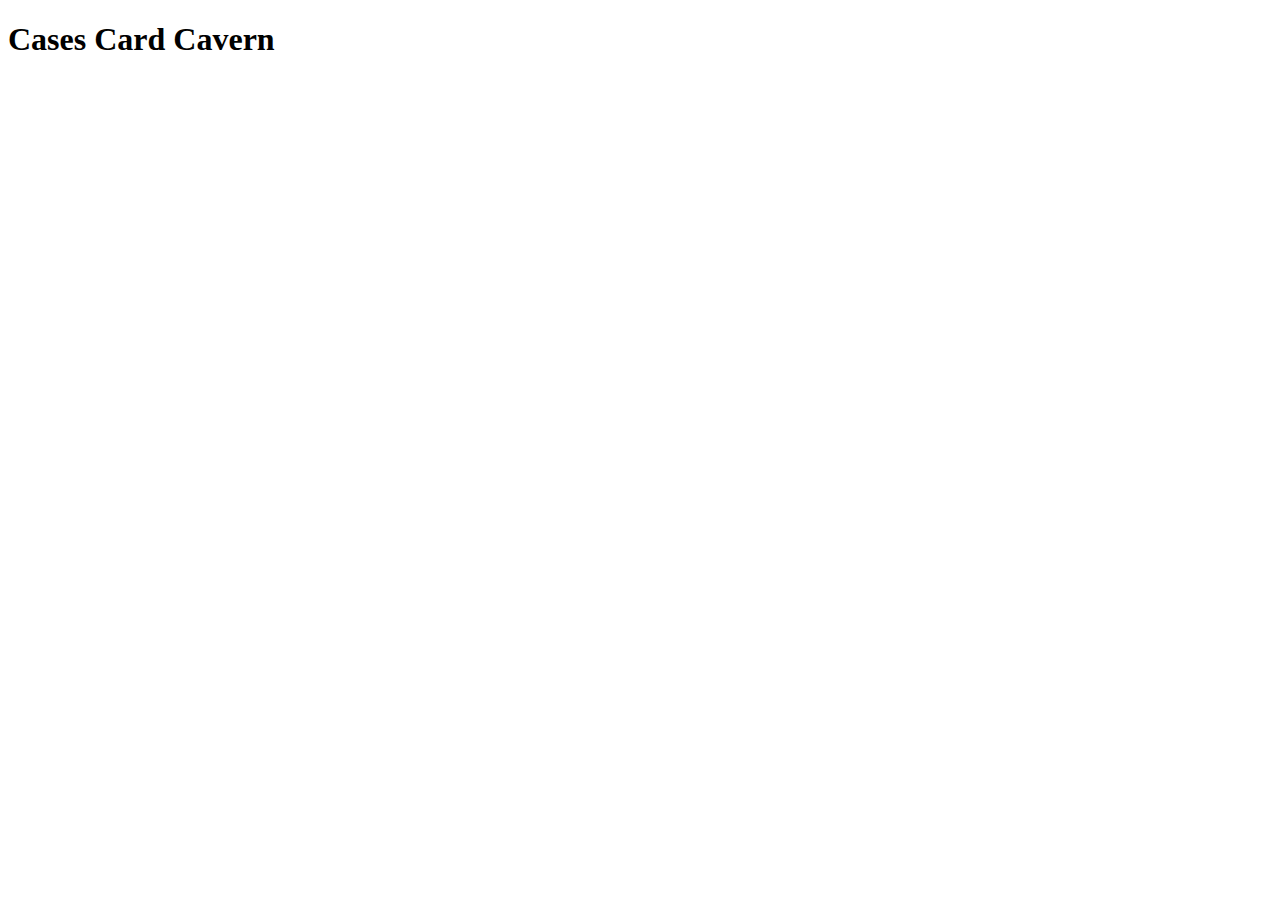
==== index.html @ c19979b1 "some styles" ====
<!DOCTYPE html>
<html lang="en">
<head>
    <meta charset="UTF-8">
    <meta name="viewport" content="width=device-width, initial-scale=1.0">
    <title>Document</title>
    <link rel="preconnect" href="https://fonts.googleapis.com">
<link rel="preconnect" href="https://fonts.gstatic.com" crossorigin>
<link href="https://fonts.googleapis.com/css2?family=Inknut+Antiqua:wght@300;400;500;600;700;800;900&display=swap" rel="stylesheet">
<link rel="stylesheet" href="styles.css" type="stylesheet">
</head>
<body>
    <header>
        <h1>Cases Card Cavern</h1>
    </header>
</body>
</html>
---- styles.css ----
.main{
    background-color: #002347;
}
.navbar{
    height: 75px;
    margin: auto;
    text-align: center;
    overflow: hidden;
}
h1, h2, h3, h4, h5, p{
    font-family: inknut-antiqua;
    color: blue
    
}
.header{
    text-align: center;
}
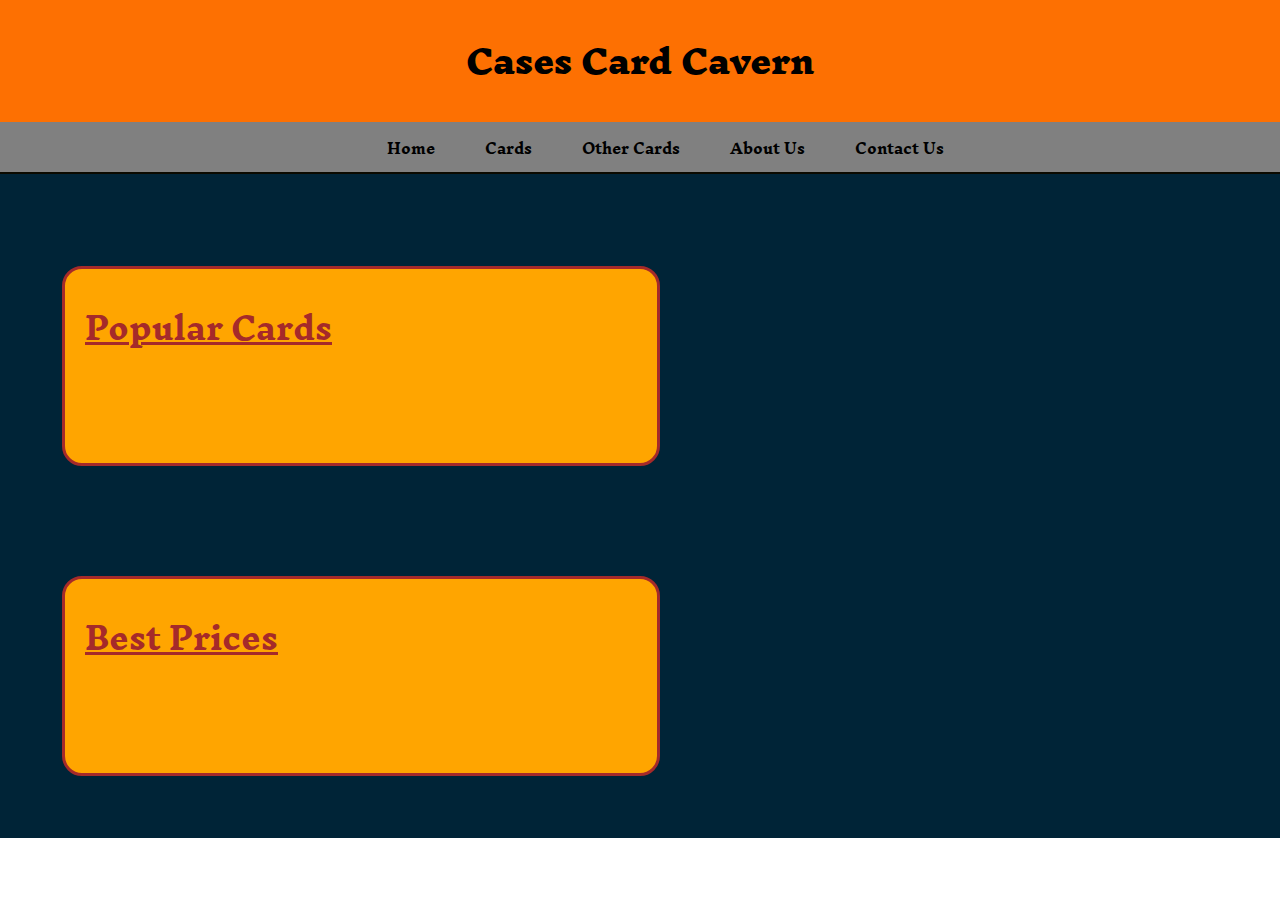
==== commit 5f5616e6: "styles and other stuff" ====
--- a/index.html
+++ b/index.html
@@ -3,15 +3,67 @@
 <head>
     <meta charset="UTF-8">
     <meta name="viewport" content="width=device-width, initial-scale=1.0">
-    <title>Document</title>
-    <link rel="preconnect" href="https://fonts.googleapis.com">
-<link rel="preconnect" href="https://fonts.gstatic.com" crossorigin>
-<link href="https://fonts.googleapis.com/css2?family=Inknut+Antiqua:wght@300;400;500;600;700;800;900&display=swap" rel="stylesheet">
-<link rel="stylesheet" href="styles.css" type="stylesheet">
+    <title>About Page</title>
+    <link rel="stylesheet" href="styles.css" type="text/css">
 </head>
 <body>
-    <header>
-        <h1>Cases Card Cavern</h1>
-    </header>
+    <style>
+        .container{
+            display: flex;
+            margin: auto;
+            padding: 20px;
+            
+        }
+        .box{
+            border-radius: 20px;
+            background-color: orange;
+            width: auto;
+            height: 200px;
+            padding: 20px;
+            border-style: solid;
+            width: 50%;
+            margin: 20px;
+            margin-top: 50px;
+            box-sizing: border-box;
+        }
+        .img{
+            display: block;
+            margin-left: auto;
+            margin-left: auto;
+            width: 100%;
+        }
+    </style>
+    
+    <div class="main">
+        <h1 style="text-align: center;"><b>Cases Card Cavern</b></h1>
+        <div class="header">
+            <div class="navbar">
+    <div class="nav">
+        <ul>
+            <li><a href="index.html">Home</a></li>
+            <li><a href="cards.html">Cards</a></li> 
+            <li><a href="othercard.html">Other Cards</a></li>
+            <li><a href="aboutus.html">About Us</a></li>
+            <li><a href="contactus.html">Contact Us</a></li>
+        </ul>
+    </div>
+    </div>
+    </div>
+    <hr color="_blank">
+    <div class="body">
+    <div class="container">
+        <div class="box">
+            <h2 style="text-decoration: underline;">Popular Cards</h2>
+            <div class="p">
+            <p></p>
+            </div>
+        </div>
+    </div>
+    <div class="container">
+        <div class="box">
+            <h2 style="text-decoration: underline;">Best Prices</h2>
+        </div>
+    </div>
+    </div>    
 </body>
 </html>--- a/styles.css
+++ b/styles.css
@@ -1,19 +1,128 @@
+@import url('https://fonts.googleapis.com/css2?family=Inknut+Antiqua:wght@300;400;500;600;700;800;900&display=swap');
+@media (max-width: 425) {
+    ul{
+    display: flex;
+    justify-content: center;
+    align-items: center;
+    list-style: none;
+}
+ul li{
+    list-style: none;
+    margin-left: 50px;
+    margin-top: 8px;
+    display: inline-block;
+    font-size: 2vw;
+    text-align: center;
+}
+ul li a{
+    font-family: inknut antiqua;
+    font-weight: bold;
+    text-align: center;
+    display: block;
+    position:relative;
+    text-decoration: none;
+    color: black;
+}
+ul li a::before{
+    content: '';
+    position: auto;
+    top: 75%;
+    left: 0%;
+    width: 0;
+    height: 2px;
+    background: #eee1c6;
+    transition: .3s;
+}
+ul li a:hover::before{
+    width: 100%;
+}
+}
+    
+*{
+    margin: 0;
+    padding: 0;
+}
 .main{
-    background-color: #002347;
+    background-color: #002437;
 }
 .navbar{
-    height: 75px;
+    height: 50px;
     margin: auto;
     text-align: center;
     overflow: hidden;
+    background-color: grey;
 }
-h1, h2, h3, h4, h5, p{
-    font-family: inknut-antiqua;
-    color: blue
+
+ul{
+    display: flex;
+    justify-content: center;
+    align-items: center;
+    list-style: none;
+}
+ul li{
+    list-style: none;
+    margin-left: 50px;
+    margin-top: 8px;
+    display: inline-block;
+    font-size: 14px;
+    text-align: center;
     
 }
+ul li a{
+    font-family: inknut antiqua;
+    font-weight: bold;
+    text-align: center;
+    display: block;
+    position:relative;
+    text-decoration: none;
+    color: black;
+}
+ul li a::before{
+    content: '';
+    position: absolute;
+    top: 75%;
+    left: 0%;
+    width: 0;
+    height: 2px;
+    background: #eee1c6;
+    transition: .3s;
+}
+ul li a:hover::before{
+    width: 100%;
+}
 .header{
+    background-color: white
+}
+.body{
+    font-family: inknut antiqua;
+    padding: 22px;      
+    font-size: 20px;
+    color: brown
+}
+.p{
+    font-family: inknut antiqua;
+    font-weight: bold;
+    color: black;
+}
+h1{
+    font-family: inknut antiqua;
     text-align: center;
+    padding: 20px;
+    background-color: #FD7002;
 }
+h2{
+    font-family: inknut antiqua;
+}
+.footer{
+    background-color: #b59b7c;
+    padding: 10px;
+}
+.contact{
+    background: color #806c61;
+    font-family: sans-serif;
+    font-weight: bold;
+}
+
+
       
 
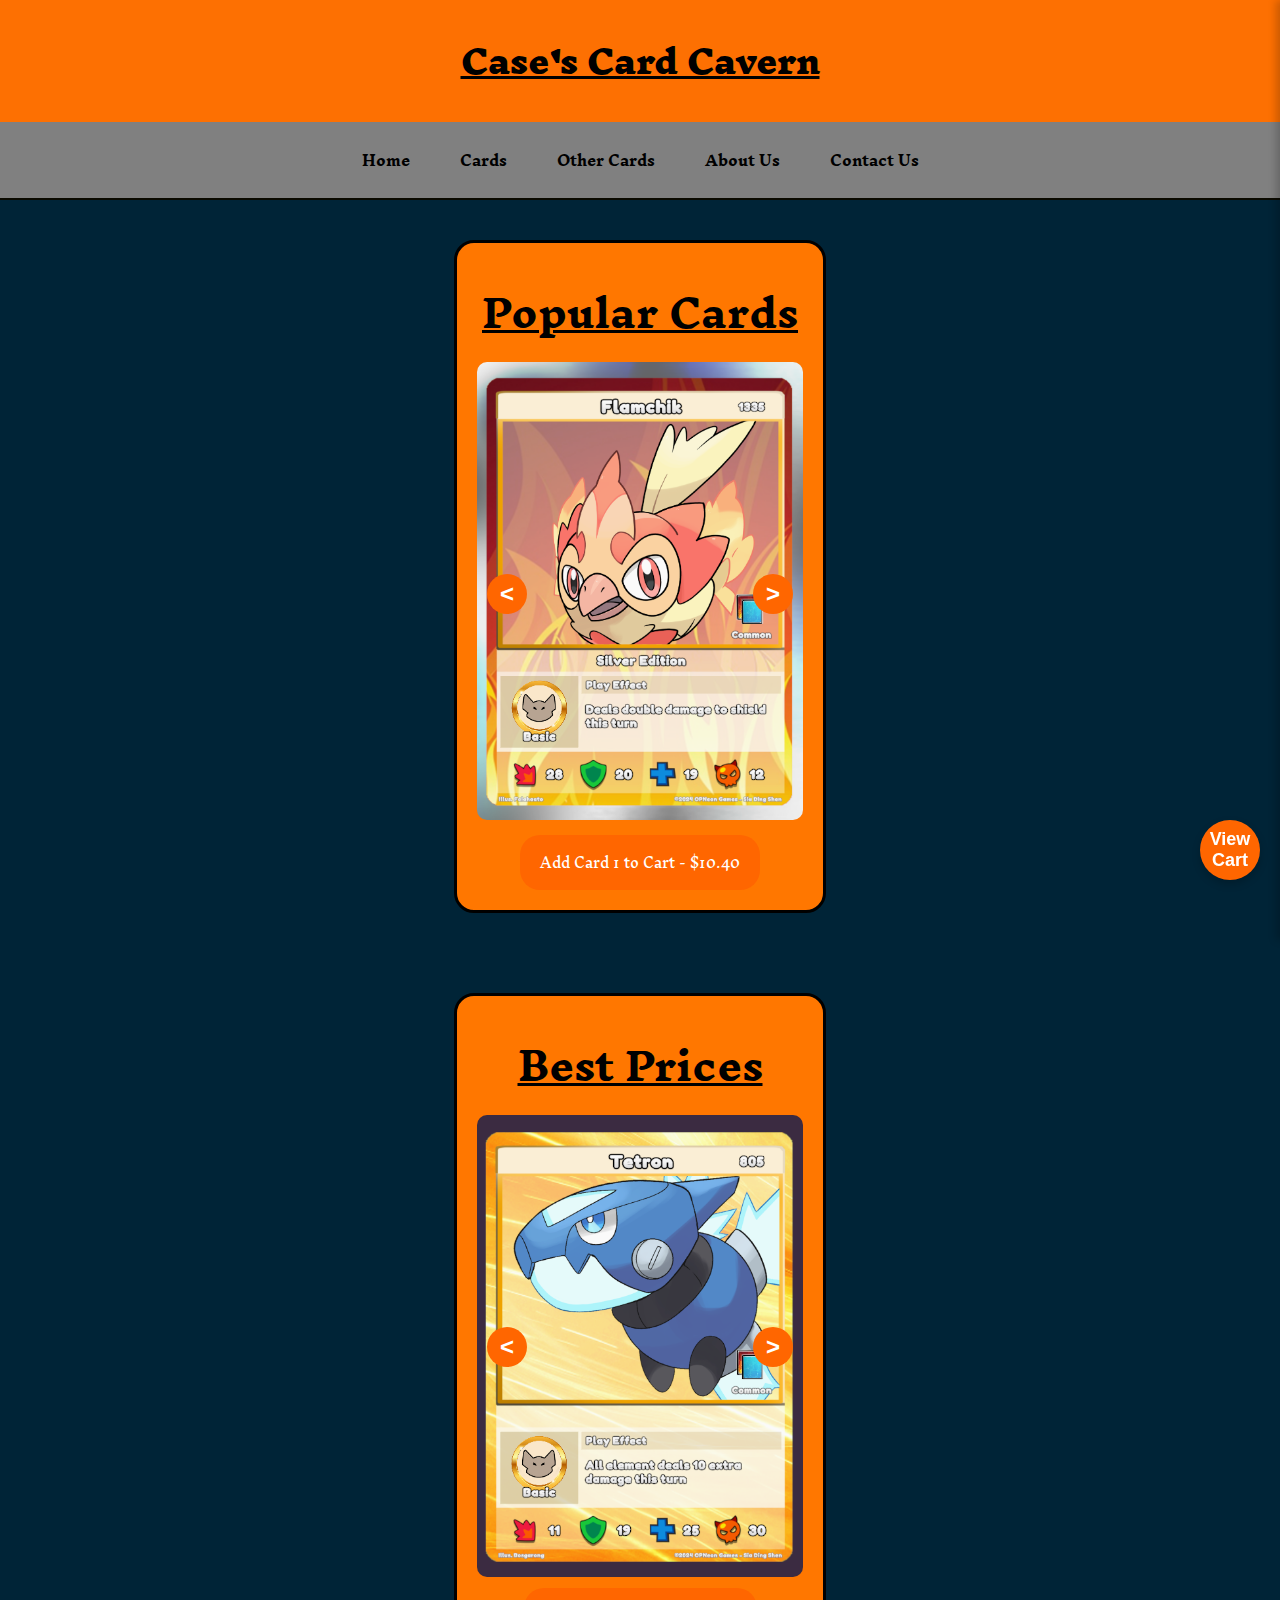
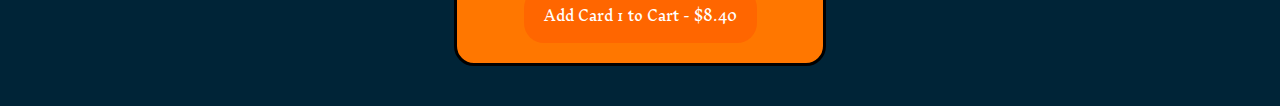
==== commit d99335e9: "added pic, carousel" ====
--- a/index.html
+++ b/index.html
@@ -3,67 +3,81 @@
 <head>
     <meta charset="UTF-8">
     <meta name="viewport" content="width=device-width, initial-scale=1.0">
-    <title>About Page</title>
+    <title>Home</title>
     <link rel="stylesheet" href="styles.css" type="text/css">
 </head>
 <body>
-    <style>
-        .container{
-            display: flex;
-            margin: auto;
-            padding: 20px;
-            
-        }
-        .box{
-            border-radius: 20px;
-            background-color: orange;
-            width: auto;
-            height: 200px;
-            padding: 20px;
-            border-style: solid;
-            width: 50%;
-            margin: 20px;
-            margin-top: 50px;
-            box-sizing: border-box;
-        }
-        .img{
-            display: block;
-            margin-left: auto;
-            margin-left: auto;
-            width: 100%;
-        }
-    </style>
-    
     <div class="main">
-        <h1 style="text-align: center;"><b>Cases Card Cavern</b></h1>
-        <div class="header">
+        <h1 style="text-align: cente r;"><a href="index.html" style="color: black;"><b>Case's Card Cavern</b></a></h1>
             <div class="navbar">
-    <div class="nav">
-        <ul>
-            <li><a href="index.html">Home</a></li>
-            <li><a href="cards.html">Cards</a></li> 
-            <li><a href="othercard.html">Other Cards</a></li>
-            <li><a href="aboutus.html">About Us</a></li>
-            <li><a href="contactus.html">Contact Us</a></li>
-        </ul>
-    </div>
-    </div>
-    </div>
+                <button class="menu-toggle" id="toggleMenu">☰ Menu</button>
+                <div class="nav" id="nav">
+                    <ul>
+                        <li><a href="index.html">Home</a></li>
+                        <li><a href="cards.html">Cards</a></li> 
+                        <li><a href="othercard.html">Other Cards</a></li>
+                        <li><a href="aboutus.html">About Us</a></li>
+                        <li><a href="contactus.html">Contact Us</a></li>
+                    </ul>
+                </div>
+            </div>
+        </div>
     <hr color="_blank">
     <div class="body">
-    <div class="container">
-        <div class="box">
-            <h2 style="text-decoration: underline;">Popular Cards</h2>
-            <div class="p">
-            <p></p>
+        <div class="container">
+            <div class="box">
+                <h2 style="text-decoration: underline;">Popular Cards</h2>
+                <div class="card-carousel">
+                    <button class="arrow left-arrow">&lt;</button>
+                    <div class="card-wrapper">
+                        <div class="card" data-name="Card 1" data-price="10.40">
+                            <img src="Picture/card1.png" alt="Card 1">
+                        </div>
+                        <div class="card" data-name="Card 2" data-price="19.30">
+                            <img src="Picture/card2.png" alt="Card 2">
+                        </div>
+                        <div class="card" data-name="Card 3" data-price="14.55">
+                            <img src="Picture/card3.png" alt="Card 3">
+                        </div>
+                    </div>
+                    <button class="arrow right-arrow">&gt;</button>
+                </div>
+                <button id="add-to-cart-btn" class="add-to-cart" style="font-family: inknut antiqua;">Add Card 1 to Cart - $7.99</button>
+            </div>
+        </div>
+        <div class="container">
+            <div class="box">
+                <h2 style="text-decoration: underline;">Best Prices</h2>
+                <div class="card-carousel">
+                    <button class="arrow left-arrow best-prices-left">&lt;</button>
+                    <div class="card-wrapper best-prices-wrapper">
+                        <div class="card" data-name="Card 1" data-price="8.40">
+                            <img src="Picture/card4.png" alt="Card 4">
+                        </div>
+                        <div class="card" data-name="Card 2" data-price="6.80">
+                            <img src="Picture/card5.png" alt="Card 5">
+                        </div>
+                        <div class="card" data-name="Card 3" data-price="5.90">
+                            <img src="Picture/card6.png" alt="Card 6">
+                        </div>
+                    </div>
+                    <button class="arrow right-arrow best-prices-right">&gt;</button>
+                </div>
+                <button id="best-prices-add-to-cart" class="add-to-cart" style="font-family: inknut antiqua;">
+                    Add Card 1 to Cart - $8.40
+                </button>
             </div>
         </div>
     </div>
-    <div class="container">
-        <div class="box">
-            <h2 style="text-decoration: underline;">Best Prices</h2>
-        </div>
+    <button id="cart-button" class="cart-button">View Cart</button>
+    <div id="cart-popup" class="cart-popup hidden">
+        <h2>Your Cart</h2>
+        <div id="cart-items"></div>
+        <p><span id="cart-total">$0.00</span></p>
+        <button id="remove-all" class="remove-all-button">Remove All</button>
+        <button id="checkout-button">Checkout</button>
+        <button id="close-cart-button" class="close-cart-button">Close</button>
     </div>
-    </div>    
+    <script type="module" src="script.js"></script>
 </body>
-</html>+</html>
--- a/styles.css
+++ b/styles.css
@@ -1,43 +1,5 @@
 @import url('https://fonts.googleapis.com/css2?family=Inknut+Antiqua:wght@300;400;500;600;700;800;900&display=swap');
-@media (max-width: 425) {
-    ul{
-    display: flex;
-    justify-content: center;
-    align-items: center;
-    list-style: none;
-}
-ul li{
-    list-style: none;
-    margin-left: 50px;
-    margin-top: 8px;
-    display: inline-block;
-    font-size: 2vw;
-    text-align: center;
-}
-ul li a{
-    font-family: inknut antiqua;
-    font-weight: bold;
-    text-align: center;
-    display: block;
-    position:relative;
-    text-decoration: none;
-    color: black;
-}
-ul li a::before{
-    content: '';
-    position: auto;
-    top: 75%;
-    left: 0%;
-    width: 0;
-    height: 2px;
-    background: #eee1c6;
-    transition: .3s;
-}
-ul li a:hover::before{
-    width: 100%;
-}
-}
-    
+
 *{
     margin: 0;
     padding: 0;
@@ -46,18 +8,21 @@
     background-color: #002437;
 }
 .navbar{
-    height: 50px;
-    margin: auto;
-    text-align: center;
-    overflow: hidden;
     background-color: grey;
-}
-
-ul{
     display: flex;
     justify-content: center;
     align-items: center;
-    list-style: none;
+    padding: 10px 0;
+}
+
+.nav ul{
+    list-style-type: none;
+            margin: 0;
+            padding: 0;
+            display: flex;
+}
+.nav li {
+    margin: 0 10px;
 }
 ul li{
     list-style: none;
@@ -68,6 +33,16 @@
     text-align: center;
     
 }
+.nav a {
+    text-decoration: none;
+    padding: 10px 15px;
+    display: block;
+    border-radius: 5px;
+    transition: background-color 0.3s;
+}
+.nav a:hover {
+    background-color: #ff6600;
+}
 ul li a{
     font-family: inknut antiqua;
     font-weight: bold;
@@ -77,27 +52,25 @@
     text-decoration: none;
     color: black;
 }
-ul li a::before{
-    content: '';
-    position: absolute;
-    top: 75%;
-    left: 0%;
-    width: 0;
-    height: 2px;
-    background: #eee1c6;
-    transition: .3s;
-}
-ul li a:hover::before{
-    width: 100%;
-}
-.header{
-    background-color: white
-}
-.body{
-    font-family: inknut antiqua;
-    padding: 22px;      
-    font-size: 20px;
-    color: brown
+.menu-toggle {
+    display: none;
+    background-color: #ff6600; 
+    color: black; 
+    border: none; 
+    border-radius: 5px; 
+    padding: 10px 20px; 
+    font-size: 1rem; 
+    font-weight: bold; 
+    cursor: pointer; 
+    transition: background-color 0.3s ease; 
+    
+}
+.menu-toggle:focus {
+    outline: none;
+}
+.menu-toggle:hover {
+    background-color: #e65c00; 
+    color: white; 
 }
 .p{
     font-family: inknut antiqua;
@@ -109,20 +82,325 @@
     text-align: center;
     padding: 20px;
     background-color: #FD7002;
+    color: black;
+
 }
 h2{
     font-family: inknut antiqua;
-}
-.footer{
-    background-color: #b59b7c;
+    font-size: 3vmax;
+    top: auto;
+}
+.menutoggle:focus{
+    outline: none;
+}
+.container{
+    display: flex;
+    margin: auto;
+    padding: 20px;
+    
+}
+.box {
+    border-radius: 20px;
+    background-color: rgb(255, 119, 0);
+    width: 30%; 
+    max-width: 600px;
+    height: auto; 
+    padding: 20px;
+    border-style: solid;
+    margin: 20px auto;
+    box-sizing: border-box;
+    display: flex;
+    flex-direction: column;
+    align-items: center; 
+    justify-content: center; 
+}
+.img{
+    display: block;
+    margin-left: auto;
+    width: 100%;
+    height: auto;
+    max-width: 100%;
+}
+    
+.box:hover {
+    transform: scale(1.05); 
+    box-shadow: 0 8px 15px rgba(0, 0, 0, 0.2);
+    border-color: #ff6600; 
+}
+.box img {
+    max-width: 100%;
+    height: auto;
+    display: block;
+    margin: 0 auto;
+    border-radius: 10px;
+}
+body{
+    margin: 0;
+    font-family: inknut antiqua;
+    background-color: #002437;
+
+}
+
+.card-carousel {
+    display: flex;
+    align-items: center;
+    justify-content: center;
+    position: relative;
+    overflow: hidden;
+    width: 100%;
+    height: auto;
+}
+.card-wrapper {
+    display: flex;
+    transition: transform 0.3s ease-in-out;
+    width: 300%;
+}
+.card {
+    flex: 0 0 100%;
+    transition: transform 0.2s ease, box-shadow 0.2s ease;
+    text-align: center;
+}
+.card img {
+    width: 100%;
+    height: auto;
+    border-radius: 10px;
+    object-fit: cover;
+}
+.card:hover {
+    transform: scale(1.1);
+    box-shadow: 0 4px 8px rgba(0, 0, 0, 0.4);
+    border: 2px solid #ff6600;
+}
+
+.arrow {
+    position: absolute;
+    top: 50%;
+    transform: translateY(-50%);
+    background-color: #ff6600;
+    color: white;
+    border: none;
+    border-radius: 50%;
+    width: 40px;
+    height: 40px;
+    font-size: 1.5rem;
+    font-weight: bold;
+    cursor: pointer;
+    z-index: 1;
+}
+
+.left-arrow {
+    left: 10px;
+}
+
+.right-arrow {
+    right: 10px;
+}
+
+.arrow:hover {
+    background-color: #e65c00;
+}
+#add-to-cart-btn {
+    margin-top: 10px;
+    padding: 10px 20px;
+    background-color: #ff6600;
+    color: white;
+    border: none;
+    cursor: pointer;
+    border-radius: 20px;
+}
+
+#add-to-cart-btn:hover {
+    background-color: #e65c00;
+}
+
+#best-prices-add-to-cart {
+    margin-top: 10px;
+    padding: 10px 20px;
+    background-color: #ff6600;
+    color: white;
+    border: none;
+    cursor: pointer;
+    border-radius: 20px;
+}
+
+#best-prices-add-to-cart:hover {
+    background-color: #e65c00;
+}
+.product-section h2 {
+    margin: 10px 0;
+    font-size: 24px;
+    text-align: center;
+    color: white;
+}
+.product-section {
+    margin: 20px auto;
+    width: 90%; 
+    max-width: 1200px; 
+}   
+.product-grid {
+    display: flex;
+    justify-content: center;
+    flex-wrap: wrap; 
+    gap: 20px; 
+}
+
+.cart-button {
+    position: fixed;
+    bottom: 20px;
+    right: 20px;
+    background-color: #ff6600;
+    color: white;
+    border: none;
+    border-radius: 50%;
+    width: 60px;
+    height: 60px;
+    font-size: 18px;
+    font-weight: bold;
+    cursor: pointer;
+    box-shadow: 0 4px 8px rgba(0, 0, 0, 0.2);
+}
+
+.cart-button:hover {
+    background-color: #e65c00;
+}
+
+.cart-popup {
+    position: fixed;
+    right: 0;
+    top: 0;
+    width: 300px;
+    height: 100%;
+    background-color: white;
+    box-shadow: -4px 0 8px rgba(0, 0, 0, 0.2);
+    padding: 20px;
+    display: flex;
+    flex-direction: column;
+    transform: translateX(100%);
+    transition: transform 0.3s ease;
+    z-index: 1000;
+}
+
+.cart-popup.visible {
+    transform: translateX(0);
+}
+
+.cart-popup.hidden {
+    transform: translateX(100%);
+}
+
+.close-cart-button {
+    background-color: #ff4d4d;
+    color: white;
+    border: none;
+    border-radius: 4px;
     padding: 10px;
-}
-.contact{
-    background: color #806c61;
-    font-family: sans-serif;
-    font-weight: bold;
-}
-
-
-      
-
+    cursor: pointer;
+    margin-top: 20px;
+}
+
+.close-cart-button:hover {
+    background-color: #ff3333;
+}
+
+#cart-items {
+    max-height: 450px;
+    overflow-y: auto; 
+    margin-bottom: 10px;
+    border-top: 1px solid #ddd;
+    padding-top: 10px;
+}   
+
+.remove-all-button {
+    background-color: #f39c12; 
+    color: white;
+    border: none;
+    border-radius: 4px;
+    padding: 10px;
+    cursor: pointer;
+    margin: 10px 0;
+    width: 100%; 
+    font-size: 16px;
+}
+
+.remove-all-button:hover {
+    background-color: #e67e22; 
+}
+
+.contact-form {
+    display: flex;
+    flex-direction: column;
+    gap: 15px;
+    font-family: 'Inknut Antiqua', serif;
+}
+
+.contact-form label {
+    font-size: 18px;
+    color: white;
+}
+
+.contact-form input, .contact-form textarea {
+    padding: 10px;
+    font-size: 16px;
+    border: 1px solid #ccc;
+    border-radius: 5px;
+    width: 100%;
+    box-sizing: border-box;
+}
+
+.contact-form textarea {
+    resize: none;
+}
+
+.submit-button {
+    background-color: #ff6600;
+    color: white;
+    border: none;
+    border-radius: 5px;
+    padding: 10px;
+    font-size: 16px;
+    font-weight: bold;
+    font-family: inknut antiqua;
+    cursor: pointer;
+    transition: background-color 0.3s;
+    box-shadow: 0 4px 8px rgba(0, 0, 0, 0.2);
+}
+
+.submit-button:hover {
+    background-color: #e65c00;
+}
+
+.form-message {
+    margin-top: 10px;
+    font-size: 16px;
+    font-weight: bold;
+}
+
+@media (max-width: 650px) {
+    .navbar {
+        flex-direction: column;
+        align-items: flex-start;
+        width: 100%;
+        background-color: grey;
+    }
+
+    .menu-toggle {
+        display: flex;
+    }
+    .nav ul {
+        flex-direction: column;
+        width: 100%;
+    }
+    .nav li {
+        width: 100%;
+    }
+    .nav a {
+        text-align: left;
+        padding-left: 20px;
+        width: 100%;
+        box-sizing: border-box;
+    }
+    .nav {
+        display: none;
+    }
+    }
+    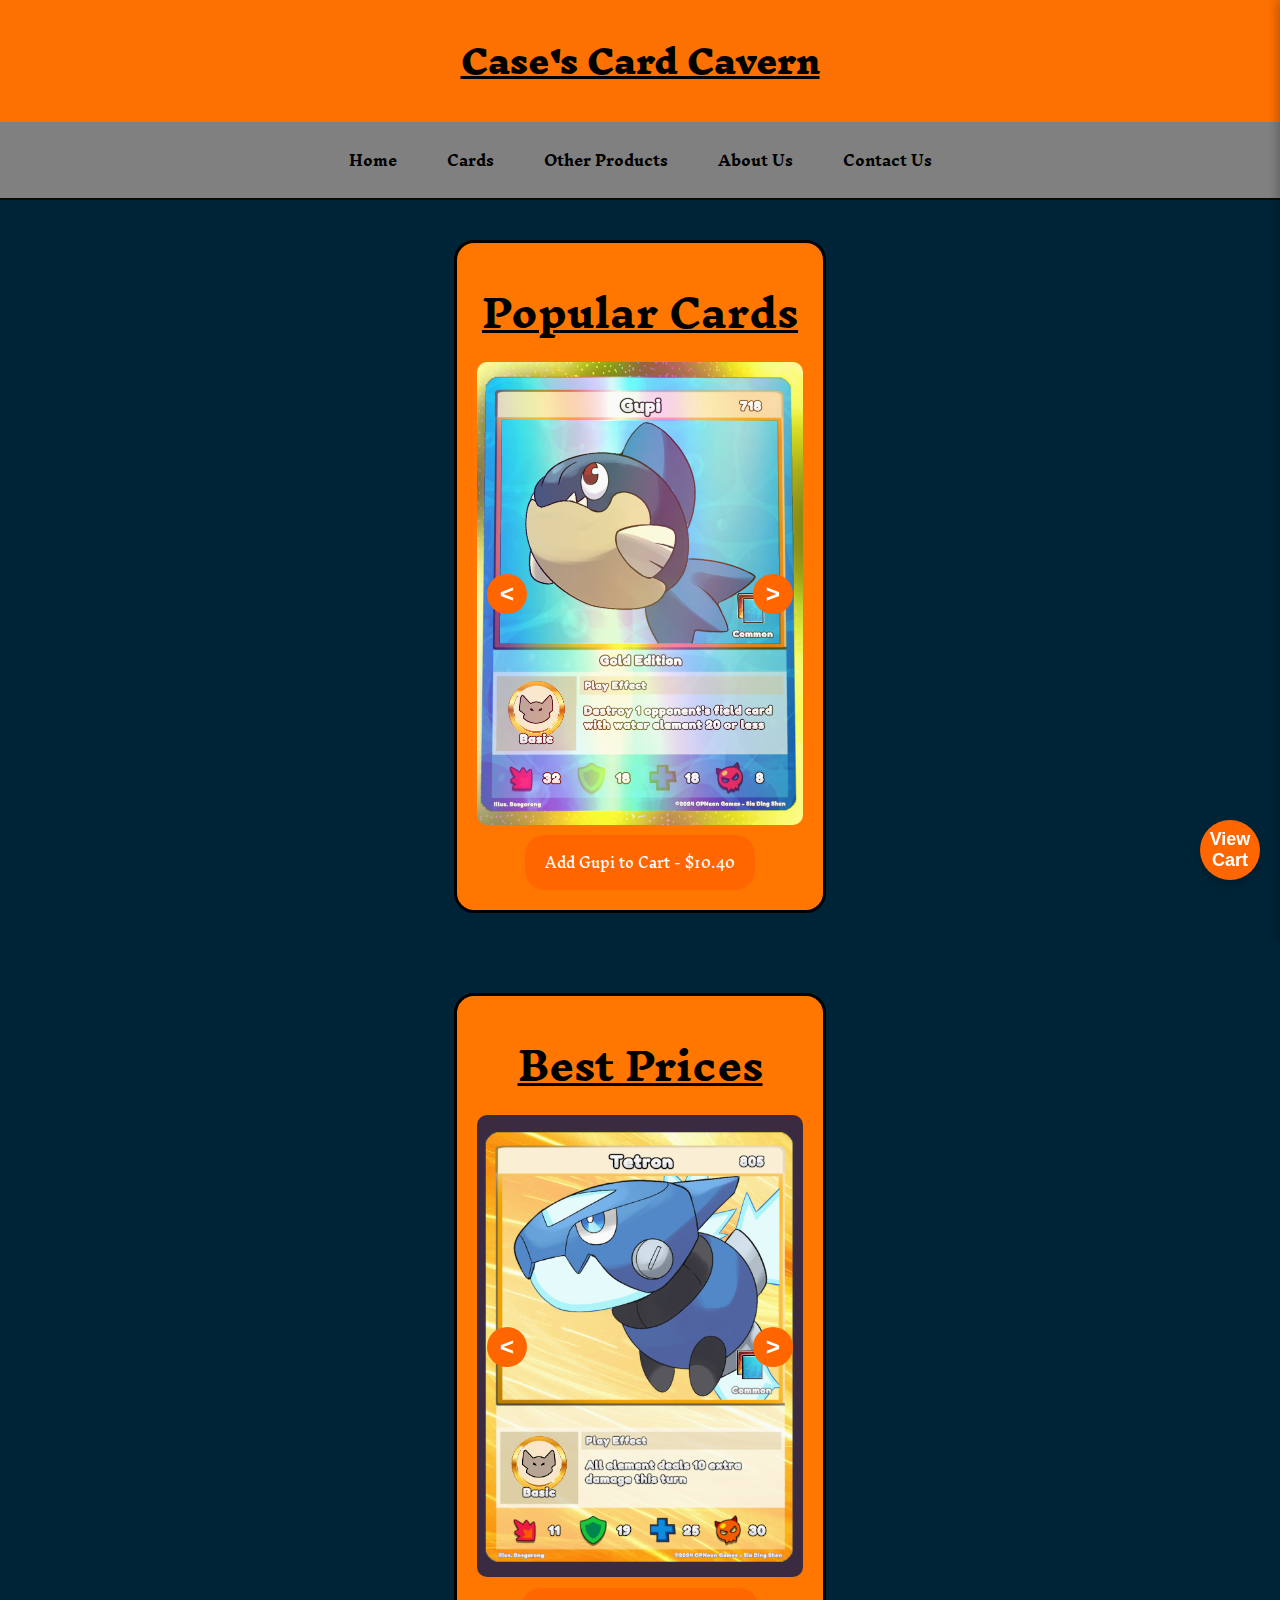
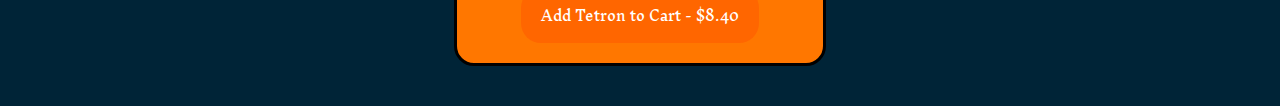
==== commit 879da89c: "pics, abt us, more card" ====
--- a/index.html
+++ b/index.html
@@ -15,7 +15,7 @@
                     <ul>
                         <li><a href="index.html">Home</a></li>
                         <li><a href="cards.html">Cards</a></li> 
-                        <li><a href="othercard.html">Other Cards</a></li>
+                        <li><a href="othercard.html">Other Products</a></li>
                         <li><a href="aboutus.html">About Us</a></li>
                         <li><a href="contactus.html">Contact Us</a></li>
                     </ul>
@@ -30,14 +30,14 @@
                 <div class="card-carousel">
                     <button class="arrow left-arrow">&lt;</button>
                     <div class="card-wrapper">
-                        <div class="card" data-name="Card 1" data-price="10.40">
-                            <img src="Picture/card1.png" alt="Card 1">
+                        <div class="card" data-name="Gupi" data-price="10.40">
+                            <img src="Picture/card9.png" alt="Gupi">
                         </div>
-                        <div class="card" data-name="Card 2" data-price="19.30">
-                            <img src="Picture/card2.png" alt="Card 2">
+                        <div class="card" data-name="Clawop" data-price="19.30">
+                            <img src="Picture/card2.png" alt="Clawop">
                         </div>
-                        <div class="card" data-name="Card 3" data-price="14.55">
-                            <img src="Picture/card3.png" alt="Card 3">
+                        <div class="card" data-name="Flamchik" data-price="14.55">
+                            <img src="Picture/card3.png" alt="Flamchik">
                         </div>
                     </div>
                     <button class="arrow right-arrow">&gt;</button>
@@ -51,14 +51,14 @@
                 <div class="card-carousel">
                     <button class="arrow left-arrow best-prices-left">&lt;</button>
                     <div class="card-wrapper best-prices-wrapper">
-                        <div class="card" data-name="Card 1" data-price="8.40">
-                            <img src="Picture/card4.png" alt="Card 4">
+                        <div class="card" data-name="Tetron" data-price="8.40">
+                            <img src="Picture/card4.png" alt="Tetron">
                         </div>
-                        <div class="card" data-name="Card 2" data-price="6.80">
-                            <img src="Picture/card5.png" alt="Card 5">
+                        <div class="card" data-name="Kyrone" data-price="6.80">
+                            <img src="Picture/card5.png" alt="Kyrone">
                         </div>
-                        <div class="card" data-name="Card 3" data-price="5.90">
-                            <img src="Picture/card6.png" alt="Card 6">
+                        <div class="card" data-name="Helio" data-price="5.90">
+                            <img src="Picture/card6.png" alt="Helio">
                         </div>
                     </div>
                     <button class="arrow right-arrow best-prices-right">&gt;</button>
--- a/styles.css
+++ b/styles.css
@@ -374,6 +374,28 @@
     font-size: 16px;
     font-weight: bold;
 }
+.read-more-btn {
+    display: inline-block;
+    background-color: #ff6600;
+    color: white;
+    border: none;
+    padding: 10px 15px;
+    border-radius: 5px;
+    cursor: pointer;
+    margin-top: 10px;
+    transition: background-color 0.3s ease;
+}
+
+.read-more-btn:hover {
+    background-color: #e65500;
+}
+
+.additional-info {
+    display: none;
+    margin-top: 10px;
+    font-size: 14px;
+    color: #333;
+}
 
 @media (max-width: 650px) {
     .navbar {
@@ -382,7 +404,9 @@
         width: 100%;
         background-color: grey;
     }
-
+    .box{
+        width: 90%;
+    }
     .menu-toggle {
         display: flex;
     }
@@ -403,4 +427,5 @@
         display: none;
     }
     }
+    
     